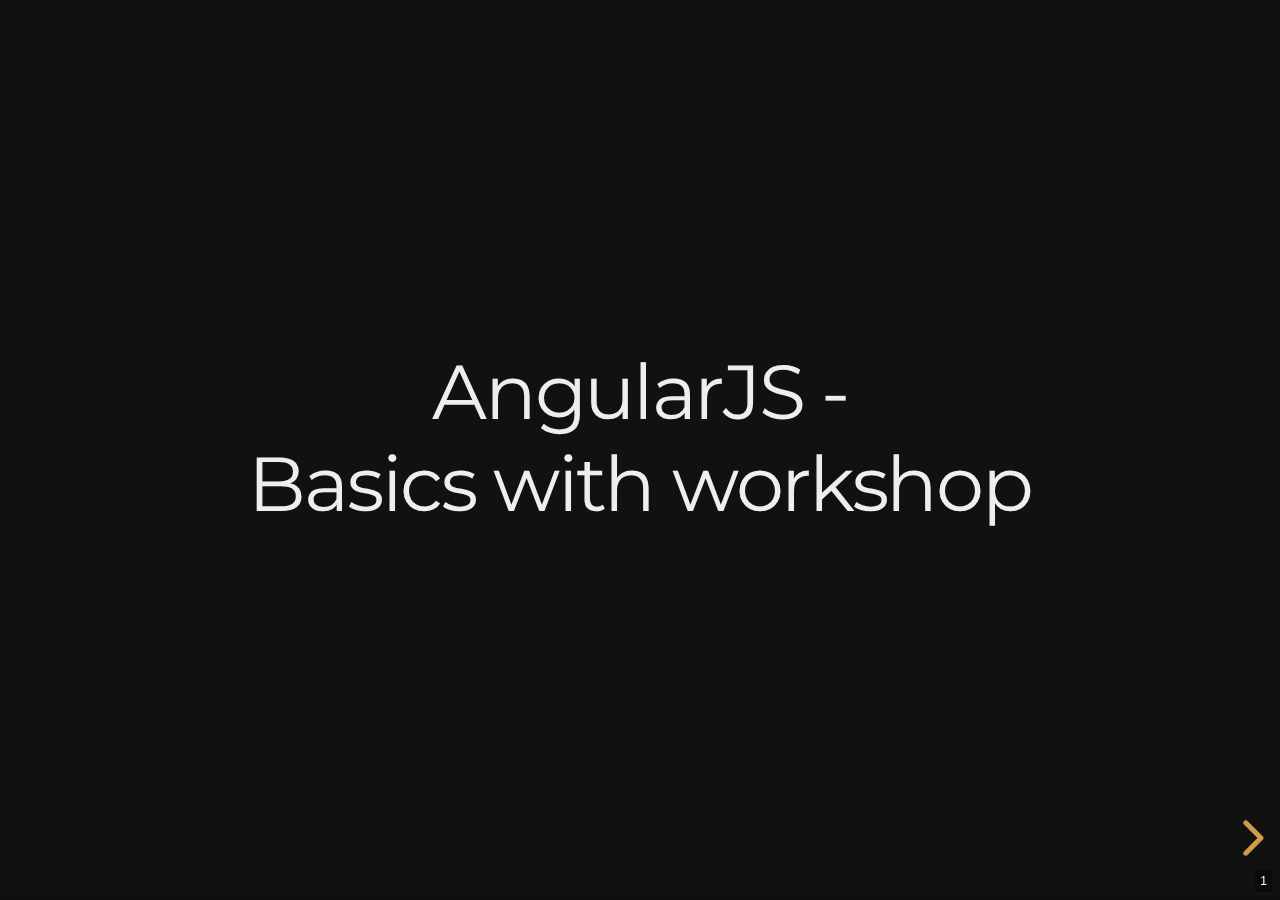
==== index.html @ 2aa07857 "Basic setup" ====
<!doctype html>
<html>
	<head>
		<meta charset="utf-8">
		<meta name="viewport" content="width=device-width, initial-scale=1.0, maximum-scale=1.0, user-scalable=no">

		<title>reveal.js</title>

		<link rel="stylesheet" href="css/reveal.css">
		<link rel="stylesheet" href="css/theme/night.css">
		<link rel="stylesheet" href="css/custom.css">

		<!-- Theme used for syntax highlighting of code -->
		<link rel="stylesheet" href="lib/css/zenburn.css">

		<!-- Printing and PDF exports -->
		<script>
			var link = document.createElement( 'link' );
			link.rel = 'stylesheet';
			link.type = 'text/css';
			link.href = window.location.search.match( /print-pdf/gi ) ? 'css/print/pdf.css' : 'css/print/paper.css';
			document.getElementsByTagName( 'head' )[0].appendChild( link );
		</script>
	</head>
	<body>
		<div class="reveal">
			<div class="slides">
				<section id="sec-1"><h3>AngularJS - <br>Basics with workshop</h3></section>
				<section id="sec-2"><em>"AngularJS is a framework on top of Javascript.<br><span class="highlight-impact">P.S.</span> Angular and AngularJS are not the same"</em>😝</section>
				<section id="sec-3">Adding AngularJS Library</section>
				<section>
					<section id="sec-3-a">
						Using CDN: <code style="font-size:0.6em;"><br><<span>script src="https://ajax.googleapis.com/ajax/libs/angularjs/1.5.6/angular.min.js"></span><span><</span>/script</span>></code>
					</section>
					<section id="sec-3-b">
						Using NPM: <code style="font-size:0.6em;"><br>npm install angularjs</code>
					</section>
				</section>

				<section id="sec-4">Bootstrapping the application</section>
				<section>
					<section id="sec-4-a">
						<code style="font-size:0.6em;"><br><<span>html ng-app></span><span></span></span></code>
					</section>
					<section id="sec-4-b">
							There are 3 important things that happen during the bootstrap phase:
						<ul>
							<li>The <span class="highlight-impact">injector</span> used for dependency injection is created.</li>
							<li>The injector creates the <span class="highlight-impact">root scope</span> that will become the context for the model of our application.</li>
							<li>AngularJS will then <span class="highlight-impact">"compile"</span> the DOM starting at the ngApp root element, processing any directives and bindings found along the way.</li>
						</ul>
					</section>
				</section>

				<section id="sec-5">Learn By Doing</section>
				<section>
					<section id="sec-5-a">
						<a target="_" download> Download the problem statement</a>
					</section>
					<section id="sec-5-b">
						Lets create a dog app, where we will create a small application for dog lovers.
						The details are available in the downloaded file.
					</section>
				</section>

				<section id="sec-6">
					<section  id="sec-6-a">What we will need</section>
					<section id="sec-6-b">
						<ul>
							<li>Basic knowledge of HTML, CSS and Javascript</li>
							<li>Frameworks: <a href="https://angularjs.org" target="_">AngularJS</a>, <a href="https://getbootstrap.com" target="_">Bootstrap</a></li>
							<li>Datasource: <a href="https://dog.ceo/dog-api/documentation/" target="_">Dog API</a></li>
						</ul>
					</section>
				</section>

			</div>
		</div>

		<script src="lib/js/head.min.js"></script>
		<script src="js/reveal.js"></script>

		<script>
			// More info about config & dependencies:
			// - https://github.com/hakimel/reveal.js#configuration
			// - https://github.com/hakimel/reveal.js#dependencies
			Reveal.initialize({
				controls: true,
        			progress: true,
        			history: true,
        			center: true,
                    slideNumber: true,
        			rollingLinks: false,
        			keyboard: true,
        			overview: true,
				dependencies: [
					{ src: 'plugin/markdown/marked.js' },
					{ src: 'plugin/markdown/markdown.js' },
					{ src: 'plugin/notes/notes.js', async: true },
					{ src: 'plugin/highlight/highlight.js', async: true, callback: function() { hljs.initHighlightingOnLoad(); } }
				]
			});
		</script>
	</body>
</html>
---- css/theme/night.css ----
/**
 * Black theme for reveal.js.
 *
 * Copyright (C) 2011-2012 Hakim El Hattab, http://hakim.se
 */
@import url(https://fonts.googleapis.com/css?family=Montserrat:700);
@import url(https://fonts.googleapis.com/css?family=Open+Sans:400,700,400italic,700italic);
/*********************************************
 * GLOBAL STYLES
 *********************************************/
body {
  background: #111;
  background-color: #111; }

.reveal {
  font-family: "Open Sans", sans-serif;
  font-size: 40px;
  font-weight: normal;
  color: #eee; }

::selection {
  color: #fff;
  background: #e7ad52;
  text-shadow: none; }

::-moz-selection {
  color: #fff;
  background: #e7ad52;
  text-shadow: none; }

.reveal .slides section,
.reveal .slides section > section {
  line-height: 1.3;
  font-weight: inherit; }

/*********************************************
 * HEADERS
 *********************************************/
.reveal h1,
.reveal h2,
.reveal h3,
.reveal h4,
.reveal h5,
.reveal h6 {
  margin: 0 0 20px 0;
  color: #eee;
  font-family: "Montserrat", Impact, sans-serif;
  font-weight: normal;
  line-height: 1.2;
  letter-spacing: -0.03em;
  text-transform: none;
  text-shadow: none;
  word-wrap: break-word; }

.reveal h1 {
  font-size: 3.77em; }

.reveal h2 {
  font-size: 2.11em; }

.reveal h3 {
  font-size: 1.55em; }

.reveal h4 {
  font-size: 1em; }

.reveal h1 {
  text-shadow: none; }

/*********************************************
 * OTHER
 *********************************************/
.reveal p {
  margin: 20px 0;
  line-height: 1.3; }

/* Ensure certain elements are never larger than the slide itself */
.reveal img,
.reveal video,
.reveal iframe {
  max-width: 95%;
  max-height: 95%; }

.reveal strong,
.reveal b {
  font-weight: bold; }

.reveal em {
  font-style: italic; }

.reveal ol,
.reveal dl,
.reveal ul {
  display: inline-block;
  text-align: left;
  margin: 0 0 0 1em; }

.reveal ol {
  list-style-type: decimal; }

.reveal ul {
  list-style-type: disc; }

.reveal ul ul {
  list-style-type: square; }

.reveal ul ul ul {
  list-style-type: circle; }

.reveal ul ul,
.reveal ul ol,
.reveal ol ol,
.reveal ol ul {
  display: block;
  margin-left: 40px; }

.reveal dt {
  font-weight: bold; }

.reveal dd {
  margin-left: 40px; }

.reveal blockquote {
  display: block;
  position: relative;
  width: 70%;
  margin: 20px auto;
  padding: 5px;
  font-style: italic;
  background: rgba(255, 255, 255, 0.05);
  box-shadow: 0px 0px 2px rgba(0, 0, 0, 0.2); }

.reveal blockquote p:first-child,
.reveal blockquote p:last-child {
  display: inline-block; }

.reveal q {
  font-style: italic; }

.reveal pre {
  display: block;
  position: relative;
  width: 90%;
  margin: 20px auto;
  text-align: left;
  font-size: 0.55em;
  font-family: monospace;
  line-height: 1.2em;
  word-wrap: break-word;
  box-shadow: 0px 0px 6px rgba(0, 0, 0, 0.3); }

.reveal code {
  font-family: monospace;
  text-transform: none; }

.reveal pre code {
  display: block;
  padding: 5px;
  overflow: auto;
  max-height: 400px;
  word-wrap: normal; }

.reveal table {
  margin: auto;
  border-collapse: collapse;
  border-spacing: 0; }

.reveal table th {
  font-weight: bold; }

.reveal table th,
.reveal table td {
  text-align: left;
  padding: 0.2em 0.5em 0.2em 0.5em;
  border-bottom: 1px solid; }

.reveal table th[align="center"],
.reveal table td[align="center"] {
  text-align: center; }

.reveal table th[align="right"],
.reveal table td[align="right"] {
  text-align: right; }

.reveal table tbody tr:last-child th,
.reveal table tbody tr:last-child td {
  border-bottom: none; }

.reveal sup {
  vertical-align: super;
  font-size: smaller; }

.reveal sub {
  vertical-align: sub;
  font-size: smaller; }

.reveal small {
  display: inline-block;
  font-size: 0.6em;
  line-height: 1.2em;
  vertical-align: top; }

.reveal small * {
  vertical-align: top; }

/*********************************************
 * LINKS
 *********************************************/
.reveal a {
  color: #e7ad52;
  text-decoration: none;
  -webkit-transition: color .15s ease;
  -moz-transition: color .15s ease;
  transition: color .15s ease; }

.reveal a:hover {
  color: #f3d7ac;
  text-shadow: none;
  border: none; }

.reveal .roll span:after {
  color: #fff;
  background: #d08a1d; }

/*********************************************
 * IMAGES
 *********************************************/
.reveal section img {
  margin: 15px 0px;
  background: rgba(255, 255, 255, 0.12);
  border: 4px solid #eee;
  box-shadow: 0 0 10px rgba(0, 0, 0, 0.15); }

.reveal section img.plain {
  border: 0;
  box-shadow: none; }

.reveal a img {
  -webkit-transition: all .15s linear;
  -moz-transition: all .15s linear;
  transition: all .15s linear; }

.reveal a:hover img {
  background: rgba(255, 255, 255, 0.2);
  border-color: #e7ad52;
  box-shadow: 0 0 20px rgba(0, 0, 0, 0.55); }

/*********************************************
 * NAVIGATION CONTROLS
 *********************************************/
.reveal .controls {
  color: #e7ad52; }

/*********************************************
 * PROGRESS BAR
 *********************************************/
.reveal .progress {
  background: rgba(0, 0, 0, 0.2);
  color: #e7ad52; }

.reveal .progress span {
  -webkit-transition: width 800ms cubic-bezier(0.26, 0.86, 0.44, 0.985);
  -moz-transition: width 800ms cubic-bezier(0.26, 0.86, 0.44, 0.985);
  transition: width 800ms cubic-bezier(0.26, 0.86, 0.44, 0.985); }

/*********************************************
 * PRINT BACKGROUND
 *********************************************/
@media print {
  .backgrounds {
    background-color: #111; } }
---- css/custom.css ----
.highlight-impact {
    color: #e7ad52;
}
---- lib/css/zenburn.css ----
/*

Zenburn style from voldmar.ru (c) Vladimir Epifanov <voldmar@voldmar.ru>
based on dark.css by Ivan Sagalaev

*/

.hljs {
  display: block;
  overflow-x: auto;
  padding: 0.5em;
  background: #3f3f3f;
  color: #dcdcdc;
}

.hljs-keyword,
.hljs-selector-tag,
.hljs-tag {
  color: #e3ceab;
}

.hljs-template-tag {
  color: #dcdcdc;
}

.hljs-number {
  color: #8cd0d3;
}

.hljs-variable,
.hljs-template-variable,
.hljs-attribute {
  color: #efdcbc;
}

.hljs-literal {
  color: #efefaf;
}

.hljs-subst {
  color: #8f8f8f;
}

.hljs-title,
.hljs-name,
.hljs-selector-id,
.hljs-selector-class,
.hljs-section,
.hljs-type {
  color: #efef8f;
}

.hljs-symbol,
.hljs-bullet,
.hljs-link {
  color: #dca3a3;
}

.hljs-deletion,
.hljs-string,
.hljs-built_in,
.hljs-builtin-name {
  color: #cc9393;
}

.hljs-addition,
.hljs-comment,
.hljs-quote,
.hljs-meta {
  color: #7f9f7f;
}


.hljs-emphasis {
  font-style: italic;
}

.hljs-strong {
  font-weight: bold;
}
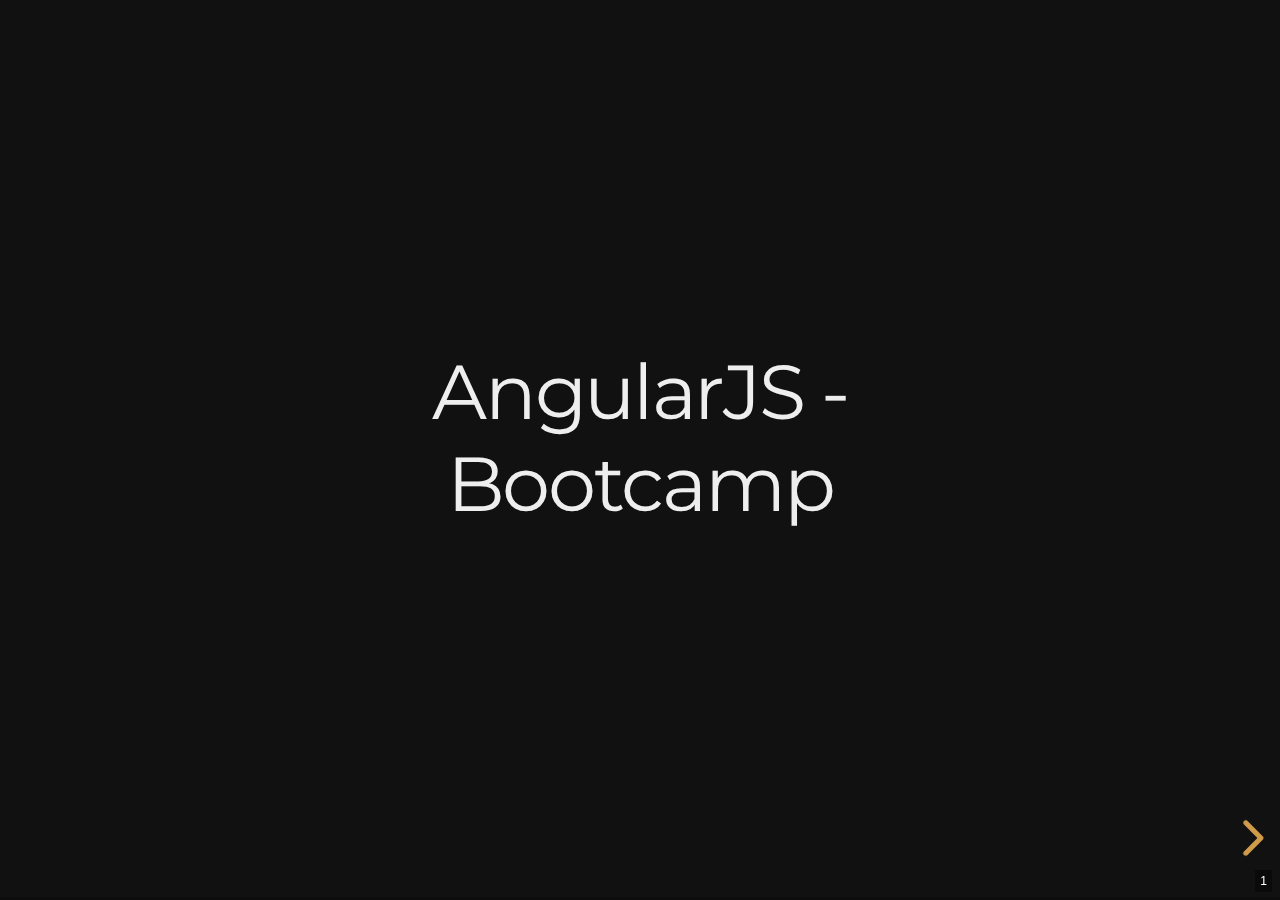
==== commit eb50fb41: "Added test files" ====
--- a/index.html
+++ b/index.html
@@ -4,7 +4,7 @@
 		<meta charset="utf-8">
 		<meta name="viewport" content="width=device-width, initial-scale=1.0, maximum-scale=1.0, user-scalable=no">
 
-		<title>reveal.js</title>
+		<title>AngularJS bootcamp</title>
 
 		<link rel="stylesheet" href="css/reveal.css">
 		<link rel="stylesheet" href="css/theme/night.css">
@@ -25,7 +25,7 @@
 	<body>
 		<div class="reveal">
 			<div class="slides">
-				<section id="sec-1"><h3>AngularJS - <br>Basics with workshop</h3></section>
+				<section id="sec-1"><h3>AngularJS - <br>Bootcamp</h3></section>
 				<section id="sec-2"><em>"AngularJS is a framework on top of Javascript.<br><span class="highlight-impact">P.S.</span> Angular and AngularJS are not the same"</em>😝</section>
 				<section id="sec-3">Adding AngularJS Library</section>
 				<section>
@@ -55,7 +55,7 @@
 				<section id="sec-5">Learn By Doing</section>
 				<section>
 					<section id="sec-5-a">
-						<a target="_" download> Download the problem statement</a>
+						<a target="_" href="/LearnByDoing.txt" download> Download the problem statement</a>
 					</section>
 					<section id="sec-5-b">
 						Lets create a dog app, where we will create a small application for dog lovers.
@@ -72,6 +72,11 @@
 							<li>Datasource: <a href="https://dog.ceo/dog-api/documentation/" target="_">Dog API</a></li>
 						</ul>
 					</section>
+				</section>
+
+				<section id="sec-7">
+					<section  id="sec-7-a"><a href="/code/index.html">Demo the basic template</a></section>
+					<section  id="sec-7-b">Download the basic template</section>
 				</section>
 
 			</div>
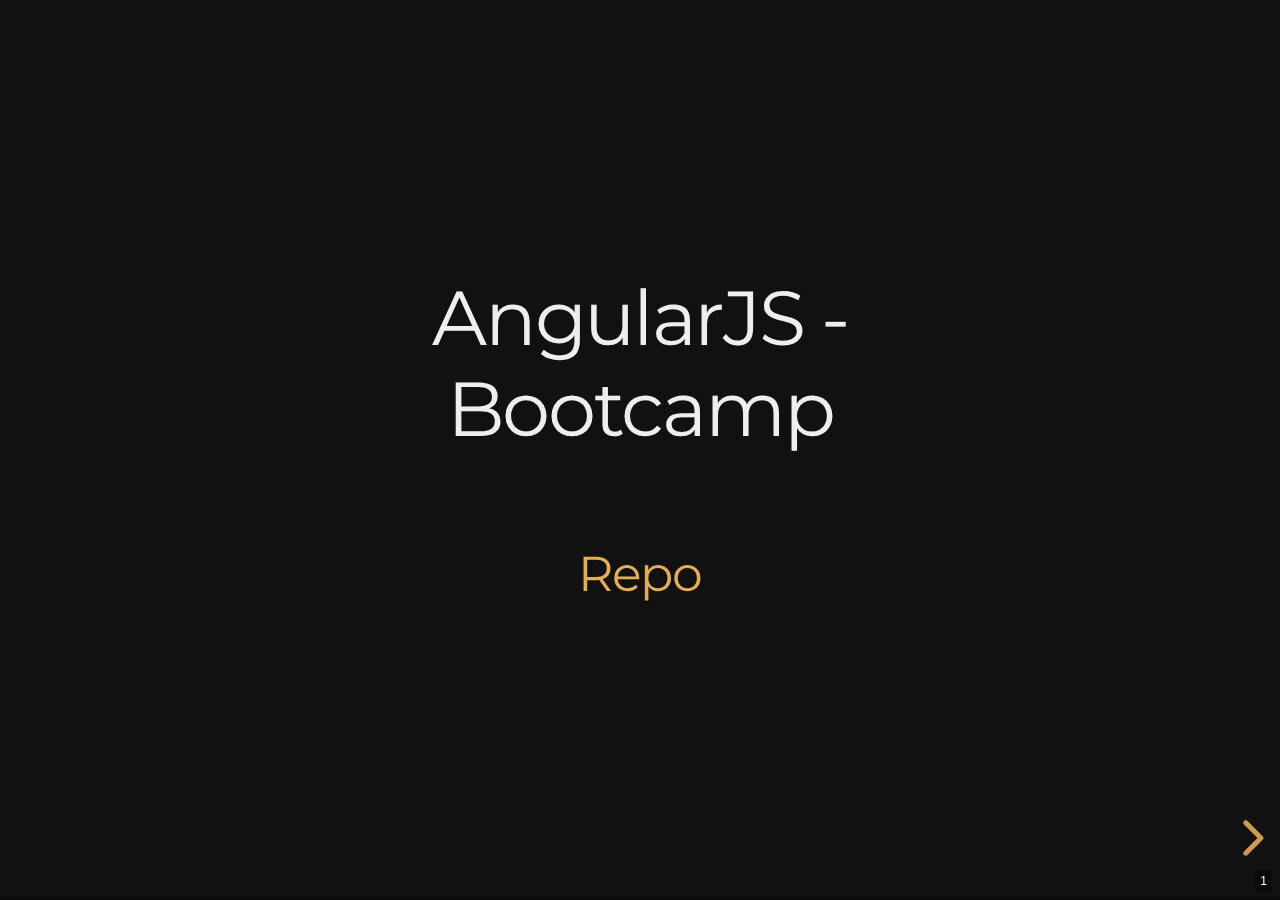
==== commit 33f59417: "changes" ====
--- a/index.html
+++ b/index.html
@@ -25,7 +25,7 @@
 	<body>
 		<div class="reveal">
 			<div class="slides">
-				<section id="sec-1"><h3>AngularJS - <br>Bootcamp</h3></section>
+				<section id="sec-1"><h3>AngularJS - <br>Bootcamp</h3><br><h6><a href="https://github.com/saugandhkaran/angularjstutorial" target="_">Repo</a></h6></section>
 				<section id="sec-2"><em>"AngularJS is a framework on top of Javascript.<br><span class="highlight-impact">P.S.</span> Angular and AngularJS are not the same"</em>😝</section>
 				<section id="sec-3">Adding AngularJS Library</section>
 				<section>
